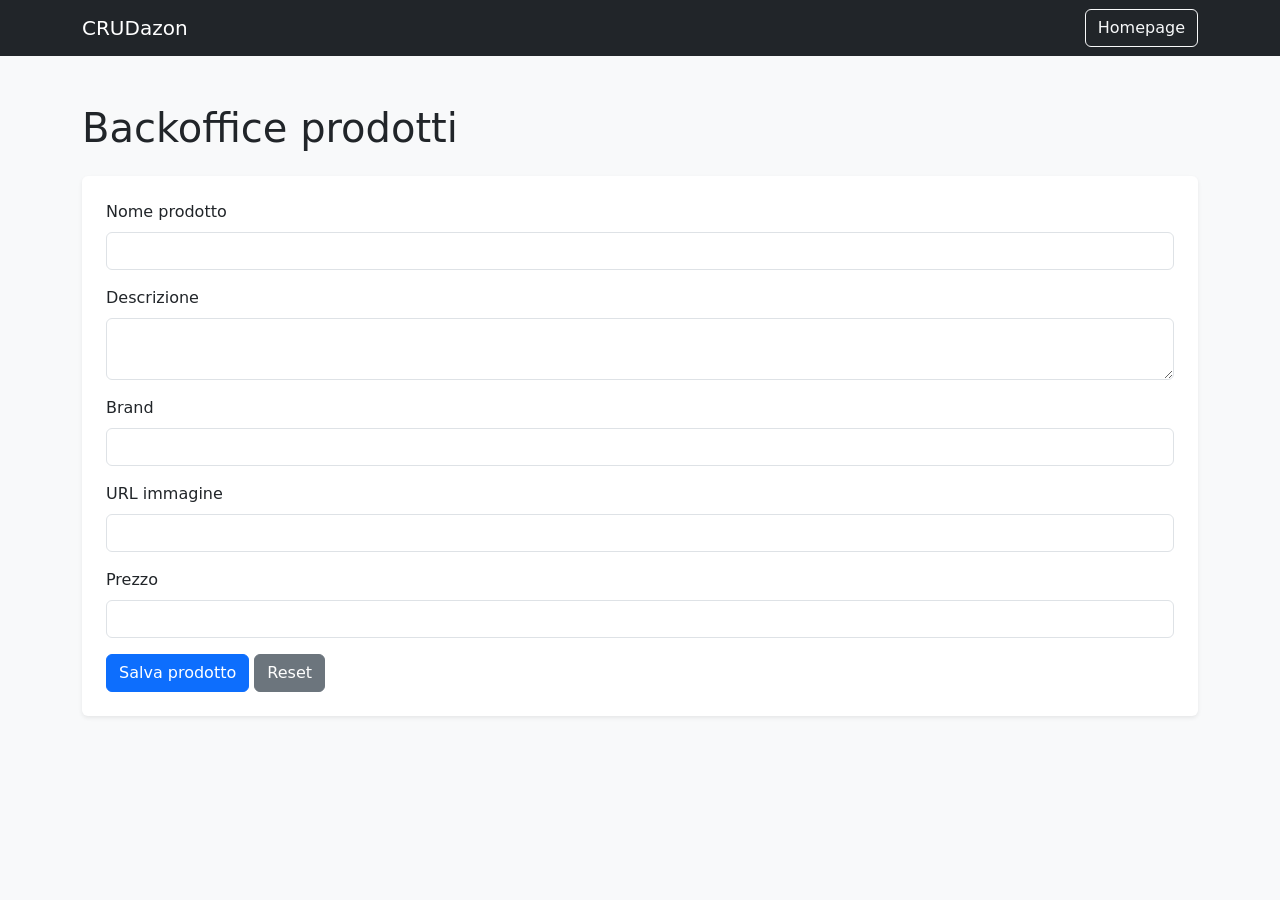
==== backoffice.html @ 59dd522a "backoffice - da finire style" ====
<!doctype html>
<html lang="en">
  <head>
    <meta charset="utf-8" />
    <meta name="viewport" content="width=device-width, initial-scale=1" />
    <title>BackOffice</title>
    <link
      href="https://cdn.jsdelivr.net/npm/bootstrap@5.3.8/dist/css/bootstrap.min.css"
      rel="stylesheet"
      integrity="sha384-sRIl4kxILFvY47J16cr9ZwB07vP4J8+LH7qKQnuqkuIAvNWLzeN8tE5YBujZqJLB"
      crossorigin="anonymous"
    />
    <link rel="stylesheet" href="assets/style/style.css" />
  </head>
  <body class="bg-light">
    <header>
      <nav class="navbar navbar-dark bg-dark">
        <div class="container">
          <a class="navbar-brand" href="./index.html">CRUDazon</a>
          <a class="btn btn-outline-light" href="./index.html">Homepage</a>
        </div>
      </nav>
    </header>

    <main class="container py-5">
      <h1 class="mb-4">Backoffice prodotti</h1>

      <form id="product-form" class="bg-white p-4 rounded shadow-sm">
        <div class="mb-3">
          <label for="name" class="form-label">Nome prodotto</label>
          <input id="name" type="text" class="form-control" />
        </div>

        <div class="mb-3">
          <label for="description" class="form-label">Descrizione</label>
          <textarea id="description" class="form-control"></textarea>
        </div>

        <div class="mb-3">
          <label for="brand" class="form-label">Brand</label>
          <input id="brand" type="text" class="form-control" />
        </div>

        <div class="mb-3">
          <label for="imageUrl" class="form-label">URL immagine</label>
          <input id="imageUrl" type="text" class="form-control" />
        </div>

        <div class="mb-3">
          <label for="price" class="form-label">Prezzo</label>
          <input id="price" type="number" class="form-control" />
        </div>

        <button type="submit" class="btn btn-primary">Salva prodotto</button>
        <button type="reset" class="btn btn-secondary">Reset</button>
      </form>
    </main>
    <script
      src="https://cdn.jsdelivr.net/npm/bootstrap@5.3.8/dist/js/bootstrap.bundle.min.js"
      integrity="sha384-FKyoEForCGlyvwx9Hj09JcYn3nv7wiPVlz7YYwJrWVcXK/BmnVDxM+D2scQbITxI"
      crossorigin="anonymous"
    ></script>
    <script src="assets/script/backoffice.js"></script>
  </body>
</html>
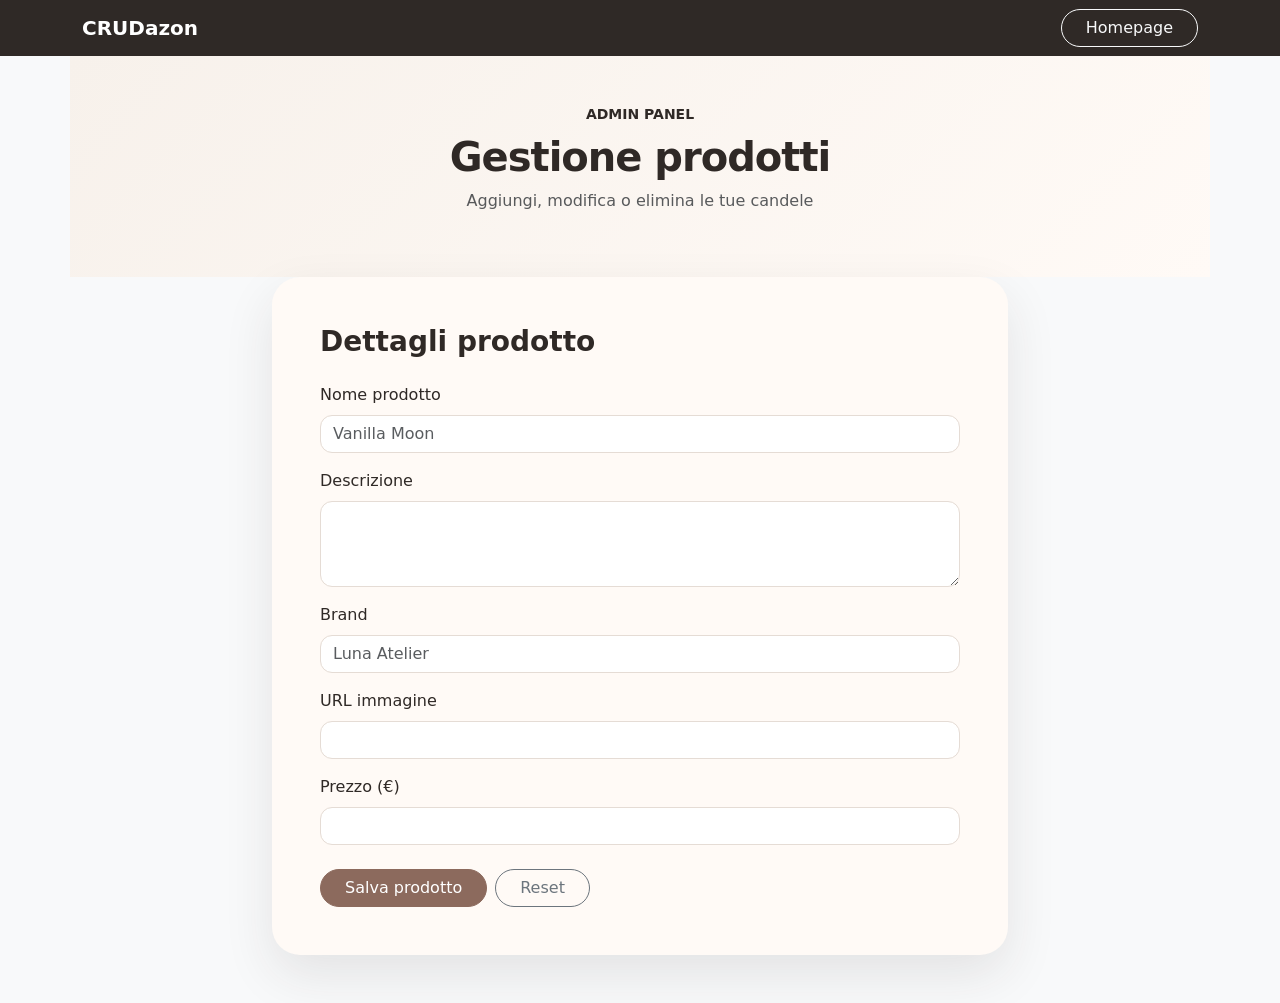
==== commit a9cecda3: "finito" ====
--- a/backoffice.html
+++ b/backoffice.html
@@ -14,46 +14,93 @@
   </head>
   <body class="bg-light">
     <header>
-      <nav class="navbar navbar-dark bg-dark">
+      <nav class="navbar navbar-dark">
         <div class="container">
-          <a class="navbar-brand" href="./index.html">CRUDazon</a>
-          <a class="btn btn-outline-light" href="./index.html">Homepage</a>
+          <a class="navbar-brand fw-bold" href="./index.html">CRUDazon</a>
+          <a
+            class="btn btn-outline-light rounded-pill px-4"
+            href="./index.html"
+          >
+            Homepage
+          </a>
         </div>
       </nav>
+      <div class="py-5 backoffice-hero container text-center">
+        <p class="text-uppercase small fw-semibold mb-2">Admin panel</p>
+        <h1 class="fw-bold">Gestione prodotti</h1>
+        <p class="text-muted">Aggiungi, modifica o elimina le tue candele</p>
+      </div>
     </header>
 
-    <main class="container py-5">
-      <h1 class="mb-4">Backoffice prodotti</h1>
+    <main class="container pb-5">
+      <div class="row justify-content-center">
+        <div class="col-12 col-lg-8">
+          <form id="product-form" class="form-card p-4 p-md-5">
+            <h3 class="mb-4 fw-bold">Dettagli prodotto</h3>
 
-      <form id="product-form" class="bg-white p-4 rounded shadow-sm">
-        <div class="mb-3">
-          <label for="name" class="form-label">Nome prodotto</label>
-          <input id="name" type="text" class="form-control" />
+            <div class="mb-3">
+              <label class="form-label">Nome prodotto</label>
+              <input
+                id="name"
+                type="text"
+                class="form-control"
+                placeholder="Vanilla Moon"
+              />
+            </div>
+
+            <div class="mb-3">
+              <label class="form-label">Descrizione</label>
+              <textarea
+                id="description"
+                class="form-control"
+                rows="3"
+              ></textarea>
+            </div>
+
+            <div class="mb-3">
+              <label class="form-label">Brand</label>
+              <input
+                id="brand"
+                type="text"
+                class="form-control"
+                placeholder="Luna Atelier"
+              />
+            </div>
+
+            <div class="mb-3">
+              <label class="form-label">URL immagine</label>
+              <input id="imageUrl" type="text" class="form-control" />
+            </div>
+
+            <div class="mb-4">
+              <label class="form-label">Prezzo (€)</label>
+              <input id="price" type="number" class="form-control" />
+            </div>
+
+            <div class="d-flex flex-wrap gap-2">
+              <button type="submit" class="btn btn-primary px-4">
+                Salva prodotto
+              </button>
+
+              <button
+                id="reset-button"
+                type="reset"
+                class="btn btn-outline-secondary px-4"
+              >
+                Reset
+              </button>
+
+              <button
+                id="delete-button"
+                type="button"
+                class="btn btn-danger px-4 d-none ms-auto"
+              >
+                Elimina
+              </button>
+            </div>
+          </form>
         </div>
-
-        <div class="mb-3">
-          <label for="description" class="form-label">Descrizione</label>
-          <textarea id="description" class="form-control"></textarea>
-        </div>
-
-        <div class="mb-3">
-          <label for="brand" class="form-label">Brand</label>
-          <input id="brand" type="text" class="form-control" />
-        </div>
-
-        <div class="mb-3">
-          <label for="imageUrl" class="form-label">URL immagine</label>
-          <input id="imageUrl" type="text" class="form-control" />
-        </div>
-
-        <div class="mb-3">
-          <label for="price" class="form-label">Prezzo</label>
-          <input id="price" type="number" class="form-control" />
-        </div>
-
-        <button type="submit" class="btn btn-primary">Salva prodotto</button>
-        <button type="reset" class="btn btn-secondary">Reset</button>
-      </form>
+      </div>
     </main>
     <script
       src="https://cdn.jsdelivr.net/npm/bootstrap@5.3.8/dist/js/bootstrap.bundle.min.js"
--- a/assets/style/style.css
+++ b/assets/style/style.css
@@ -0,0 +1,101 @@
+body {
+  background: #f7f1eb;
+  color: #2f2926;
+}
+
+.navbar {
+  background-color: #2f2926 !important; /*non riesco a vincere boot*/
+}
+
+h1 {
+  font-weight: 700;
+  letter-spacing: -1px;
+}
+
+.hero-section {
+  background: linear-gradient(135deg, #f7f1eb 0%, #fffaf6 100%);
+}
+
+.hero-section p:first-child {
+  color: #8c6a5d;
+  letter-spacing: 2px;
+}
+
+.hero-card {
+  background: #fffaf6;
+  border-radius: 32px;
+  box-shadow: 0 25px 60px rgba(47, 41, 38, 0.12);
+}
+
+footer {
+  background-color: #2f2926;
+  color: #f7f1eb;
+}
+
+.backoffice-hero {
+  background: linear-gradient(135deg, #f7f1eb 0%, #fffaf6 100%);
+}
+
+.form-card {
+  background: #fffaf6;
+  border-radius: 28px;
+  box-shadow: 0 20px 50px rgba(47, 41, 38, 0.1);
+}
+
+.form-label {
+  font-weight: 500;
+}
+
+.form-control {
+  border-radius: 12px;
+  border: 1px solid #e5dcd5;
+}
+
+.form-control:focus {
+  border-color: #8c6a5d;
+  box-shadow: 0 0 0 0.2rem rgba(140, 106, 93, 0.15);
+}
+
+.card {
+  border: none;
+  border-radius: 24px;
+  overflow: hidden;
+  transition:
+    transform 0.25s ease,
+    box-shadow 0.25s ease;
+}
+
+.card:hover {
+  transform: translateY(-6px);
+  box-shadow: 0 18px 35px rgba(47, 41, 38, 0.15) !important; /*non riesco a vincere boot*/
+}
+
+.card-img-top {
+  height: 260px;
+  object-fit: cover;
+}
+
+.card-body {
+  background: #fffaf6;
+}
+
+.btn-dark {
+  background-color: #2f2926;
+  border-color: #2f2926;
+  border-radius: 999px;
+}
+
+.btn-outline-secondary {
+  border-radius: 999px;
+}
+
+.btn-primary {
+  background-color: #8c6a5d;
+  border-color: #8c6a5d;
+  border-radius: 999px;
+}
+
+.btn-primary:hover {
+  background-color: #73564c;
+  border-color: #73564c;
+}
